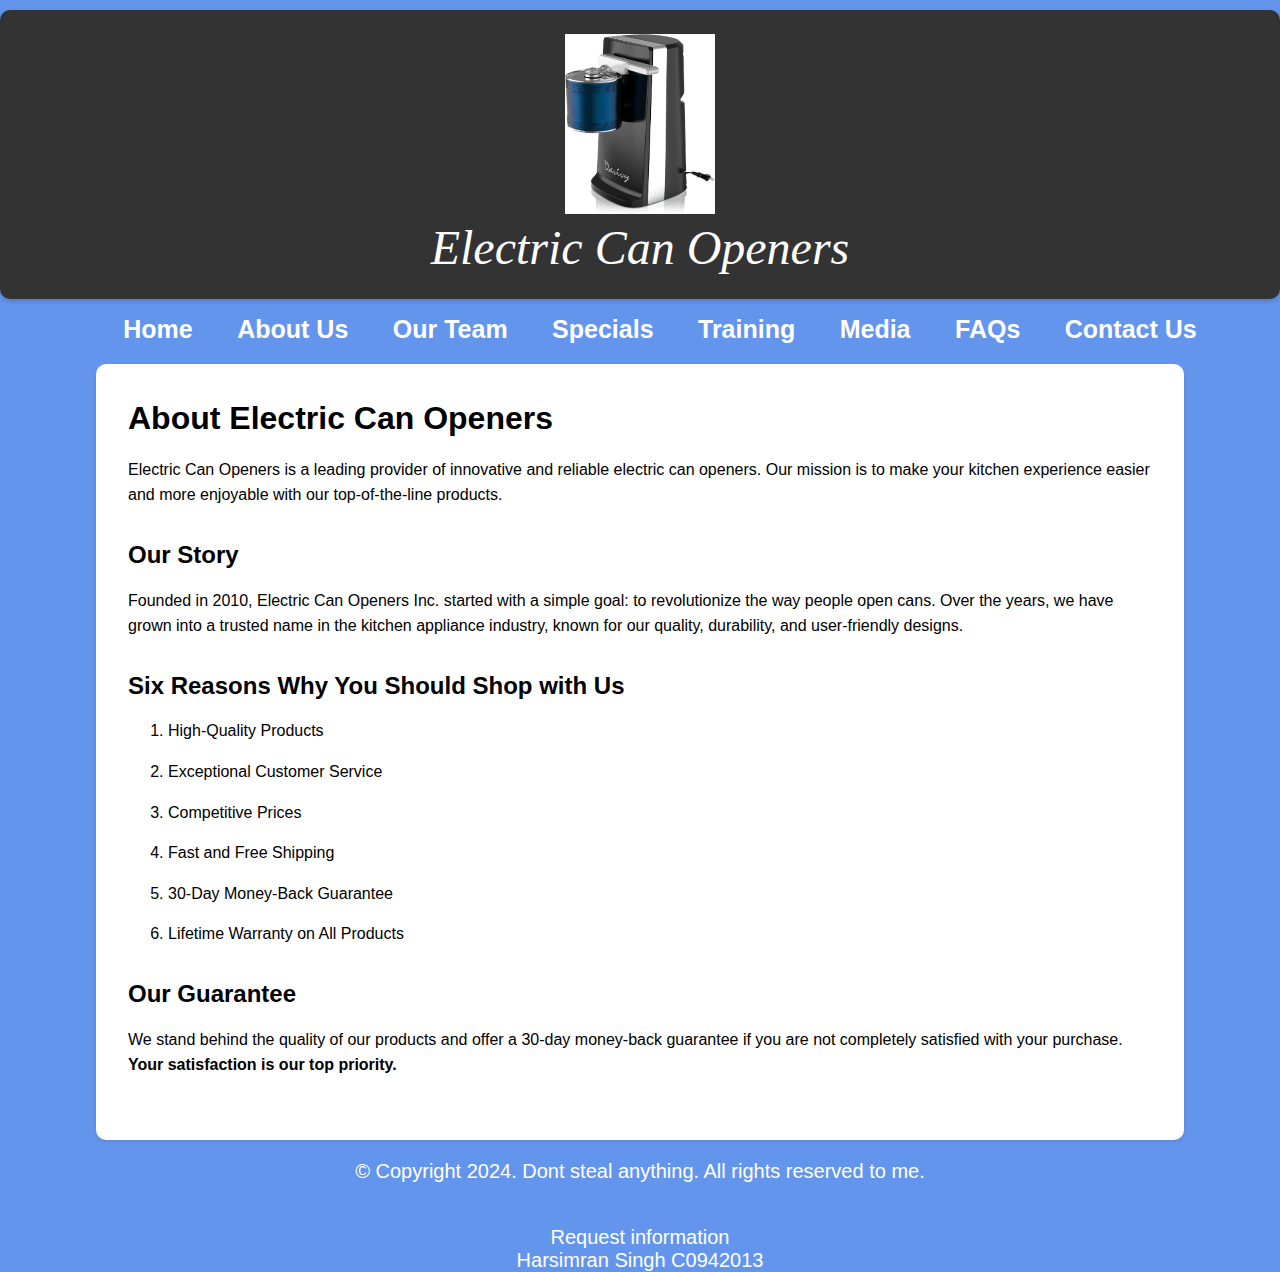
==== about.html @ dc9c33e5 "tp11" ====
<!DOCTYPE html>
<html lang="en">

<head>
    <!-- Name - Harsimran Singh Student Number : C0942013 -->
    <meta charset="UTF-8">
    <link rel="stylesheet" href="css/about.css">
    <meta name="viewport" content="width=device-width, initial-scale=1.0">
    <title>Electric Can Openers</title>
</head>

<body>
    <header>
        <a href="index.html"><img src="images/logo.jpg" width="150" height="180" alt="Electric Can Openers Logo"></a>
        <h1>Electric Can Openers</h1>
    </header>
    <nav>
        <ul>
            <li><a href="index.html">Home</a></li>
            <li><a href="about.html">About Us</a></li>
            <li><a href="team.html">Our Team</a></li>
            <li><a href="specials.html">Specials</a></li>
            <li><a href="training.html">Training</a></li>
            <li><a href="media.html">Media</a></li>
            <li><a href="faqs.html">FAQs</a></li>
            <li><a href="contact.html">Contact Us</a></li>
        </ul>
    </nav>
    <main>
        <section>
            <h1>About Electric Can Openers</h1>
            <p>Electric Can Openers is a leading provider of innovative and reliable electric can openers. Our mission is to make your kitchen experience easier and more enjoyable with our top-of-the-line products.</p>
        </section>

        <section>
            <h2>Our Story</h2>
            <p>Founded in 2010, Electric Can Openers Inc. started with a simple goal: to revolutionize the way people open cans. Over the years, we have grown into a trusted name in the kitchen appliance industry, known for our quality, durability, and user-friendly designs.</p>
        </section>

        <section>
            <h2>Six Reasons Why You Should Shop with Us</h2>
            <ol>
                <li>High-Quality Products</li>
                <li>Exceptional Customer Service</li>
                <li>Competitive Prices</li>
                <li>Fast and Free Shipping</li>
                <li>30-Day Money-Back Guarantee</li>
                <li>Lifetime Warranty on All Products</li>
            </ol>
        </section>

        <section>
            <h2>Our Guarantee</h2>
            <p>We stand behind the quality of our products and offer a 30-day money-back guarantee if you are not completely satisfied with your purchase. <strong>Your satisfaction is our top priority.</strong></p>
        </section>
    </main>

    <footer>
        <p>&copy; Copyright 2024. Dont steal anything. All rights reserved to me.</p>
        <br><a href="mailto:info@electriccanopeners.com">Request information</a><br>
        Harsimran Singh C0942013
    </footer>


</body>

</html>
---- css/about.css ----
body,header,nav,main,footer,h1,div,img {
    margin: 0;
    padding: 0;
    border: 0;
}

body {
    background-color: #6495ED;
    font-family: Arial, sans-serif;
}

header {
    background-color: #333;
    margin: 10px 0;
    border-radius: 10px;
    box-shadow: 0 2px 5px rgba(0,0,0,0.2);
    text-align: center;
    padding: 10px;
    font-size: 1.5em;
    color: #ffffff;
}

header img {
    margin: 0 auto;
}

header h1 {
    font-family: "DM Serif Display", serif;
    font-weight: 400;
    font-style: italic;
}

nav {
    text-align: center;
    margin: 10px 0;
}

nav ul {
    list-style-type: none;
}

nav ul li {
    display: inline;
    margin: 0 10px;
}

nav ul li a {
    text-decoration: none;
    color: #ffffff;
    font-weight: bold;
    font-size: 25px;
}

main {
    display: block;
    margin: 20px auto;
    width: 80%;
    background-color: #fff;
    padding: 20px;
    border-radius: 10px;
    box-shadow: 0 2px 5px rgba(0,0,0,0.1);
}

main h1, main h2 {
    margin-bottom: 15px;
    line-height: 1.4;
}

main p, main ol, main li {
    margin-bottom: 15px;
    line-height: 1.6;
}

main section {
    margin-bottom: 30px;
}

#product, #p1, #p2, #p3 {
    font-family: Arial, sans-serif;
    font-weight: 400;
    margin: 0 2%;
    color: #fff;
    font-size: 2em;
}

#weekly {
    font-family: "DM Serif Display", serif;
    font-weight: 400;
    font-style: italic;
    margin: 10px 0;
    font-size: 2em;
    color: #fff;
}

#round {
    border-radius: 8px;
}

footer {
    text-align: center;
    margin-top: 20px;
    font-size: 20px;
    color: #fff;
}

footer a {
    color: #ffffff;
    text-decoration: none;
}


@media (max-width: 600px) {
    header {
        padding: 0.5em 0;
    }

    nav ul li {
        display: block;
        margin: 5px 0;
    }

    main {
        padding: 1em;
        width: 90%;
    }
}

@media (min-width: 601px) and (max-width: 900px) {
    header {
        padding: 0.8em 0;
    }

    nav ul li {
        display: block;
        margin: 8px 0;
    }

    main {
        padding: 1.5em;
        width: 85%;
    }
}

@media (min-width: 901px) {
    header {
        padding: 1em 0;
    }

    nav ul li {
        display: inline;
        margin: 0 10px;
    }

    main {
        padding: 2em;
        width: 80%;
    }
}

nav ul li a {
    color: #fff;
    text-decoration: none;
    padding: 5px 10px;
    transition: background 0.3s ease;
}

nav ul li a:hover {
    background: #555;
}

nav ul li a:active {
    background: #777;
}
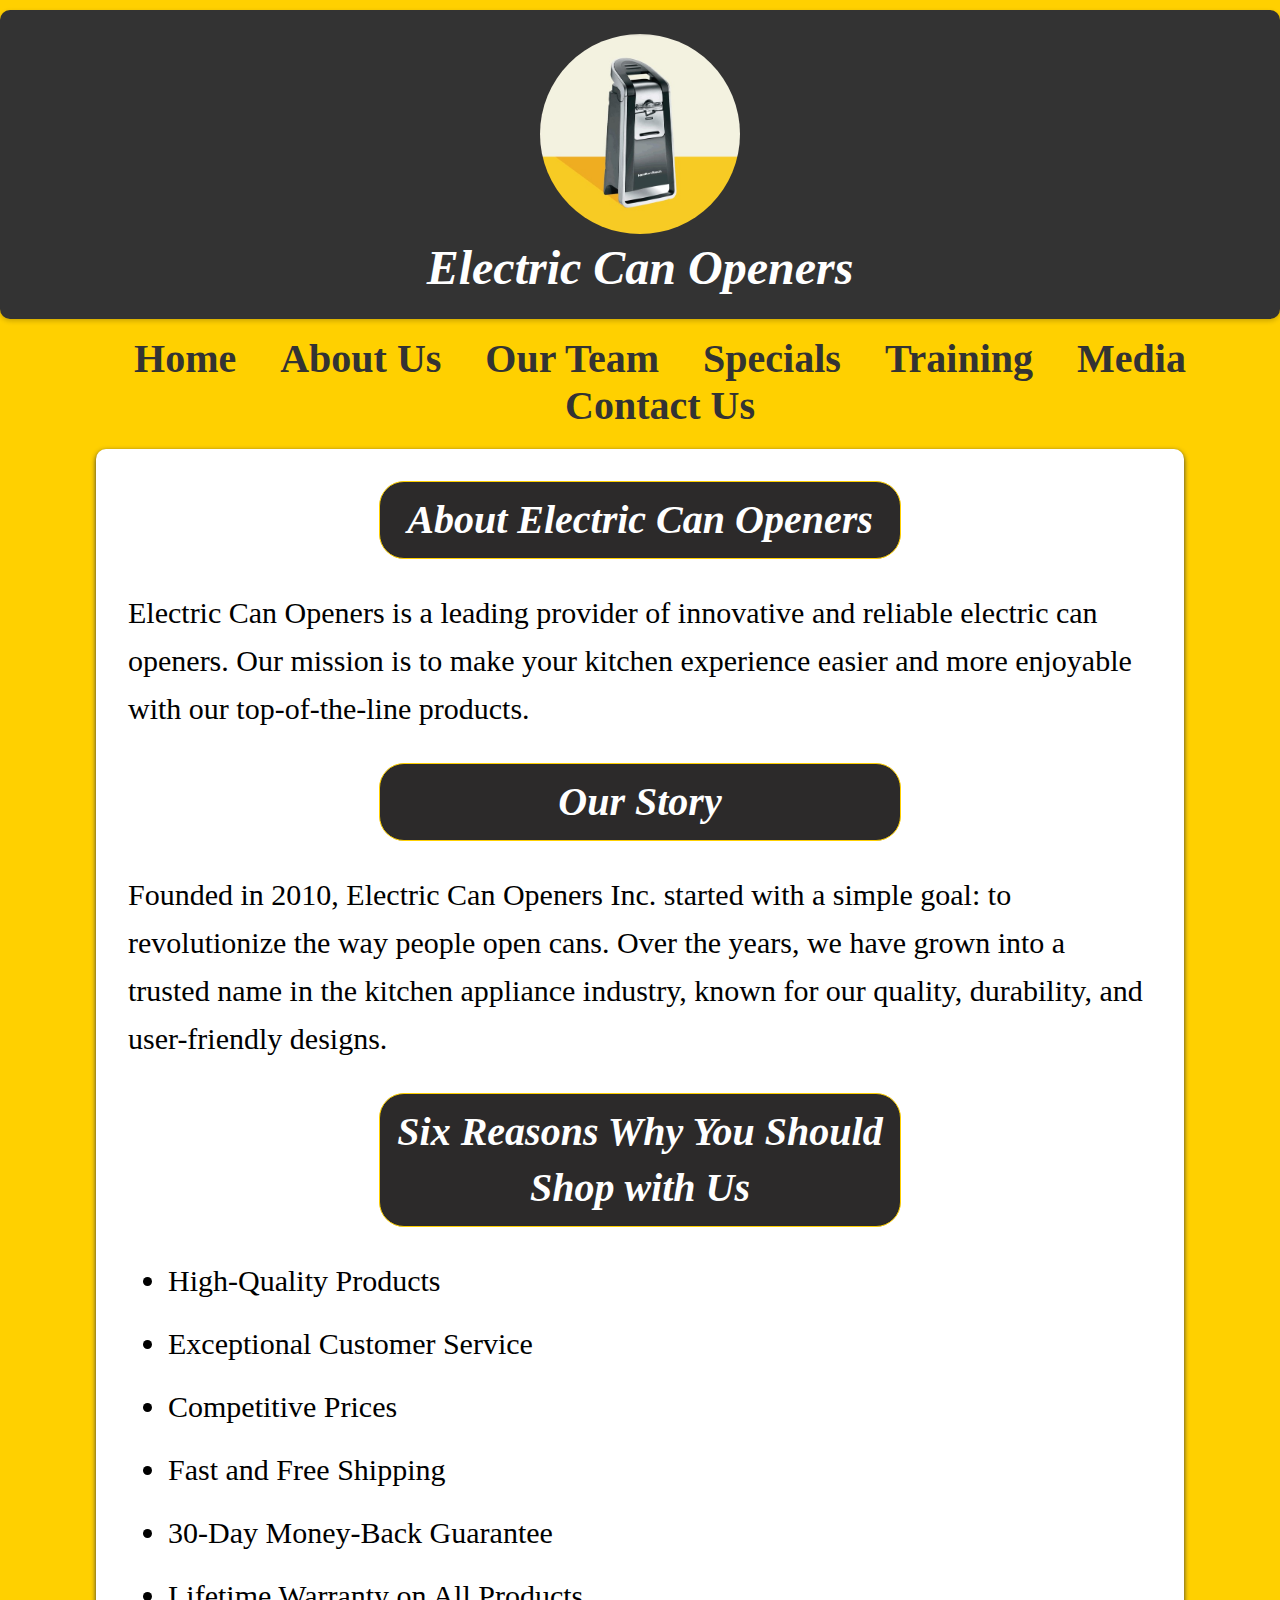
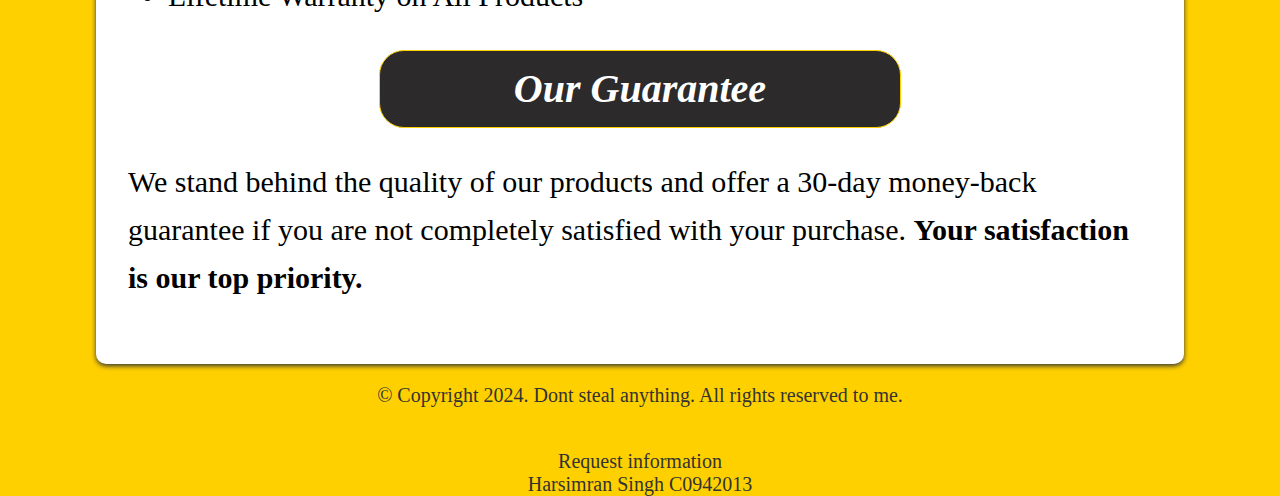
==== commit e4966967: "update" ====
--- a/about.html
+++ b/about.html
@@ -17,41 +17,40 @@
     <nav>
         <ul>
             <li><a href="index.html">Home</a></li>
-            <li><a href="about.html">About Us</a></li>
-            <li><a href="team.html">Our Team</a></li>
-            <li><a href="specials.html">Specials</a></li>
+            <li><a href="about.html">About Us</a></li> 
+            <li><a href="team.html">Our Team</a></li> 
+            <li><a href="specials.html">Specials</a></li> 
             <li><a href="training.html">Training</a></li>
             <li><a href="media.html">Media</a></li>
-            <li><a href="faqs.html">FAQs</a></li>
-            <li><a href="contact.html">Contact Us</a></li>
+            <li><a href="contactus.html">Contact Us</a></li>
         </ul>
     </nav>
     <main>
         <section>
-            <h1>About Electric Can Openers</h1>
-            <p>Electric Can Openers is a leading provider of innovative and reliable electric can openers. Our mission is to make your kitchen experience easier and more enjoyable with our top-of-the-line products.</p>
+            <h1 id="headings">About Electric Can Openers</h1>
+            <p id="paras">Electric Can Openers is a leading provider of innovative and reliable electric can openers. Our mission is to make your kitchen experience easier and more enjoyable with our top-of-the-line products.</p>
         </section>
 
         <section>
-            <h2>Our Story</h2>
-            <p>Founded in 2010, Electric Can Openers Inc. started with a simple goal: to revolutionize the way people open cans. Over the years, we have grown into a trusted name in the kitchen appliance industry, known for our quality, durability, and user-friendly designs.</p>
+            <h2 id="headings">Our Story</h2>
+            <p id="paras">Founded in 2010, Electric Can Openers Inc. started with a simple goal: to revolutionize the way people open cans. Over the years, we have grown into a trusted name in the kitchen appliance industry, known for our quality, durability, and user-friendly designs.</p>
         </section>
 
         <section>
-            <h2>Six Reasons Why You Should Shop with Us</h2>
-            <ol>
+            <h2 id="headings">Six Reasons Why You Should Shop with Us</h2>
+            <ul id="paras">
                 <li>High-Quality Products</li>
                 <li>Exceptional Customer Service</li>
                 <li>Competitive Prices</li>
                 <li>Fast and Free Shipping</li>
                 <li>30-Day Money-Back Guarantee</li>
                 <li>Lifetime Warranty on All Products</li>
-            </ol>
+            </ul>
         </section>
 
         <section>
-            <h2>Our Guarantee</h2>
-            <p>We stand behind the quality of our products and offer a 30-day money-back guarantee if you are not completely satisfied with your purchase. <strong>Your satisfaction is our top priority.</strong></p>
+            <h2 id="headings">Our Guarantee</h2>
+            <p id="paras">We stand behind the quality of our products and offer a 30-day money-back guarantee if you are not completely satisfied with your purchase. <strong>Your satisfaction is our top priority.</strong></p>
         </section>
     </main>
 
--- a/css/about.css
+++ b/css/about.css
@@ -5,11 +5,12 @@
 }
 
 body {
-    background-color: #6495ED;
-    font-family: Arial, sans-serif;
+    background-color: #ffd000;
+    font-family: Cambria, Cochin, Georgia, Times, 'Times New Roman', serif;
 }
 
 header {
+    
     background-color: #333;
     margin: 10px 0;
     border-radius: 10px;
@@ -17,17 +18,22 @@
     text-align: center;
     padding: 10px;
     font-size: 1.5em;
-    color: #ffffff;
 }
 
 header img {
     margin: 0 auto;
+        border-radius: 50%; 
+        width: 200px; 
+        height: 200px; 
+        object-fit: cover; 
 }
 
 header h1 {
     font-family: "DM Serif Display", serif;
     font-weight: 400;
     font-style: italic;
+    color: #ffffff;
+    font-weight: bold;
 }
 
 nav {
@@ -48,7 +54,7 @@
     text-decoration: none;
     color: #ffffff;
     font-weight: bold;
-    font-size: 25px;
+    font-size: 40px;
 }
 
 main {
@@ -58,7 +64,7 @@
     background-color: #fff;
     padding: 20px;
     border-radius: 10px;
-    box-shadow: 0 2px 5px rgba(0,0,0,0.1);
+    box-shadow: 0 2px 5px #333;
 }
 
 main h1, main h2 {
@@ -71,43 +77,43 @@
     line-height: 1.6;
 }
 
+#headings {
+    color: rgb(255, 255, 255);
+    font-size: 40px;
+    width: 500px;
+    margin: 0 auto;
+    text-align: center;
+    font-family: Cambria, Cochin, Georgia, Times, 'Times New Roman', serif;
+    border: 1px solid rgb(255, 208, 0);
+    padding: 10px;
+    background-color: rgb(44, 42, 42);
+    font-style: italic;
+    border-radius: 25px;
+    
+}
+
+#paras {
+    font-size: 30px;
+}
+
 main section {
     margin-bottom: 30px;
+    font-family: Cambria, Cochin, Georgia, Times, 'Times New Roman', serif;
 }
 
-#product, #p1, #p2, #p3 {
-    font-family: Arial, sans-serif;
-    font-weight: 400;
-    margin: 0 2%;
-    color: #fff;
-    font-size: 2em;
-}
 
-#weekly {
-    font-family: "DM Serif Display", serif;
-    font-weight: 400;
-    font-style: italic;
-    margin: 10px 0;
-    font-size: 2em;
-    color: #fff;
-}
-
-#round {
-    border-radius: 8px;
-}
 
 footer {
     text-align: center;
     margin-top: 20px;
     font-size: 20px;
-    color: #fff;
+    color: #333;
 }
 
 footer a {
-    color: #ffffff;
+    color: #333;
     text-decoration: none;
 }
-
 
 @media (max-width: 600px) {
     header {
@@ -158,16 +164,17 @@
 }
 
 nav ul li a {
-    color: #fff;
+    color: #333;
     text-decoration: none;
     padding: 5px 10px;
-    transition: background 0.3s ease;
+    
 }
 
 nav ul li a:hover {
-    background: #555;
+    background: #ffffff;
+    border-radius: 17px;
 }
 
 nav ul li a:active {
-    background: #777;
+    background: #ffffff;
 }